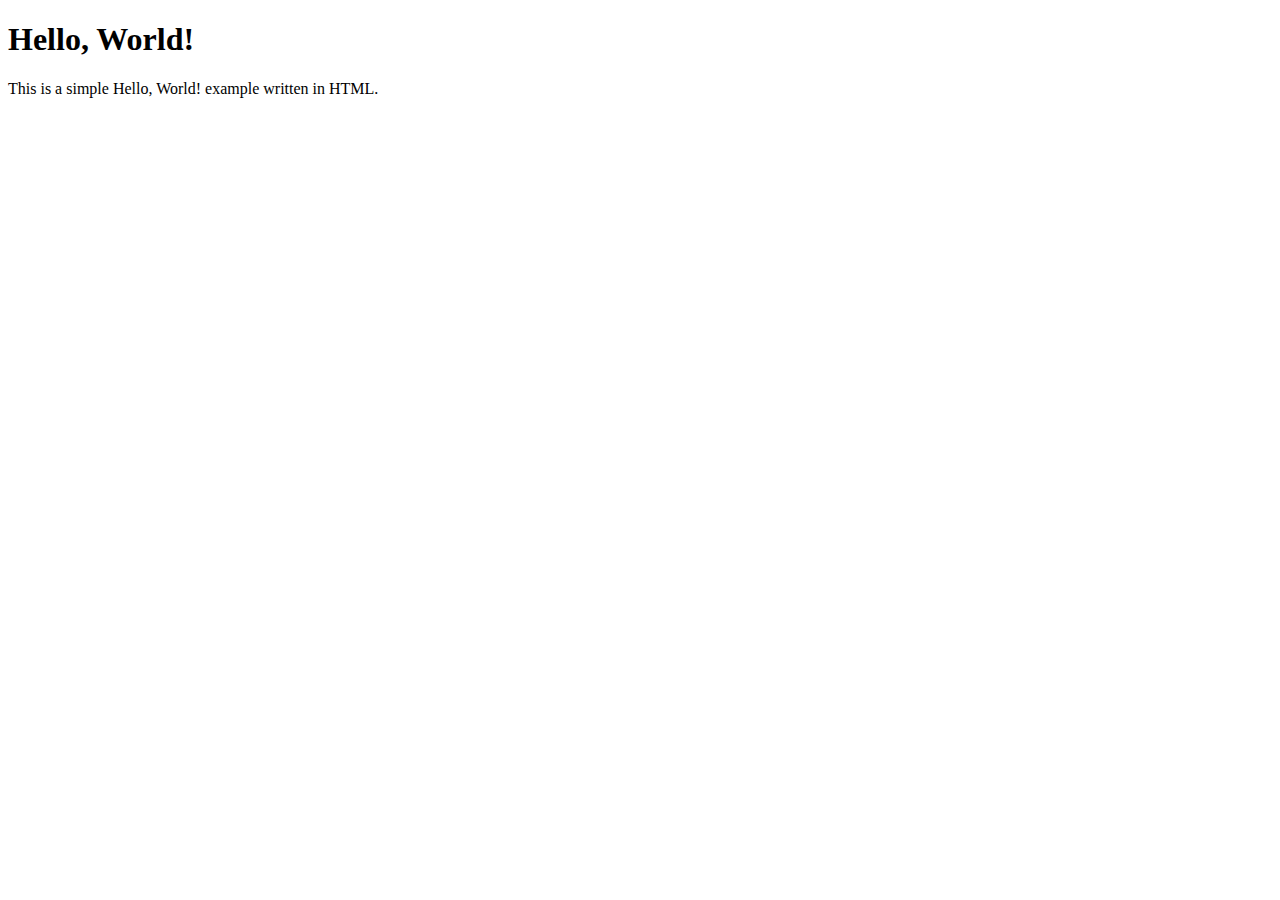
==== index.html @ e38b8fd9 "added readme" ====
<!DOCTYPE html>
<html lang="en">
<head>
    <meta charset="UTF-8">
    <meta name="viewport" content="width=device-width, initial-scale=1.0">
    <title>Hello, World!</title>
</head>
<body>
    <h1>Hello, World!</h1>
    <p>This is a simple Hello, World! example written in HTML.</p>
</body>
</html>
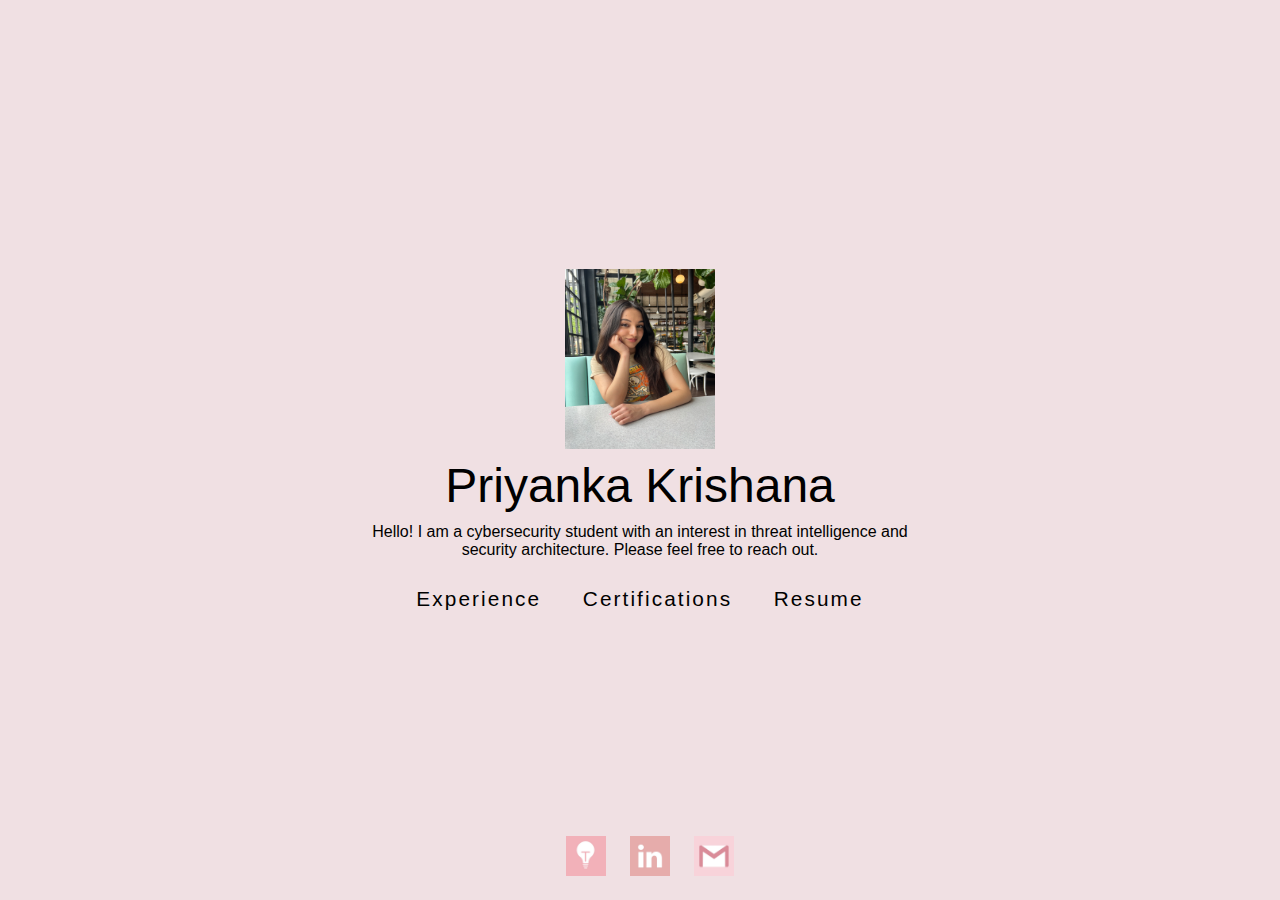
==== commit b91b098f: "website addition one" ====
--- a/index.html
+++ b/index.html
@@ -1,12 +1,57 @@
 <!DOCTYPE html>
 <html lang="en">
-<head>
-    <meta charset="UTF-8">
-    <meta name="viewport" content="width=device-width, initial-scale=1.0">
-    <title>Hello, World!</title>
-</head>
-<body>
-    <h1>Hello, World!</h1>
-    <p>This is a simple Hello, World! example written in HTML.</p>
+  <head>
+    <title>Priyanka Krishana</title>
+    <link
+      rel="icon"
+      type="image/x-icon"
+    />
+    <link rel="stylesheet" href="style.css" />
+    <style>
+      body {
+        font-family: "Atkinson Hyperlegible", sans-serif;
+      }
+    </style>
+    </head>
+    <body>
+      <div id="container">
+        <div id="inner">
+          <img src="images/priyanka.jpeg" width="150" height="180" />
+          <p>Priyanka Krishana</p>
+          <q
+            >Hello! I am a cybersecurity student with an interest in threat intelligence and security architecture. Please feel free to reach out. 
+          </q>
+          <ul class="pages">
+            <li class="home"><a href="experience.html">Experience</a></li>
+            <li class="home"><a href="certifications.html">Certifications</a></li>
+            <li class="home"><a href="resume.html">Resume</a></li>
+          </ul>
+        </div>
+    </div>
+    <div class="footer">
+      <a
+        href="https://github.com/xprixkrix"
+        target="_blank"
+        rel="noopener noreferrer"
+        ><img
+          src="images/github icon.jpg"
+          style="width: 40px; height: 40px; padding: 10px"
+      /></a>
+      <a
+        href="https://www.linkedin.com/in/priyankakrishana777/"
+        target="_blank"
+        rel="noopener noreferrer"
+        ><img
+          src="images/linkedin.jpg"
+          style="width: 40px; height: 40px; padding: 10px"
+      /></a>
+      <a href="mailto:pkrisha@iu.edu" target="_blank" rel="noopener noreferrer"
+        ><img
+          src="images/email icon.jpg"
+          style="width: 40px; height: 40px; padding: 10px"
+      /></a>
+    </div>
+  </div>
 </body>
 </html>
+  --- a/style.css
+++ b/style.css
@@ -0,0 +1,137 @@
+@font-face {
+    src: "";
+    font-family: 'Atkinson Hyperlegible', sans-serif;
+}
+* { padding: 0; margin: 0; }
+html,body { height: 100%; width: 100%; }
+body {
+    min-width: 150; font-family: sans-serif; display: table;
+    background-color: rgb(240, 224, 227);
+}
+body {
+    max-width: 600px; 
+margin: 0 auto !important; 
+float: none !important; 
+}
+#logo{ 
+	position:fixed; 
+	top:0; 
+	left:0; 
+} 
+#container {
+    display: table-cell; vertical-align: middle; text-align: center;
+    padding: 1em;
+}
+#inner {
+    display: inline-block; padding: 1rem; 
+}
+#inner > p {
+    display: block; font-size: 3rem; padding: 0.3rem 0;
+}
+#inner > q {
+    display: block; font-size: 1rem; padding: 0.3rem 0;
+}
+q {
+    quotes: none;
+}
+ul {
+    display: inline-block; list-style-type:none; padding: 0.6rem 0 0.3rem 0;
+}
+a {
+    text-decoration: none;
+    color: 5A2FC2;
+}
+a .goog {
+    text-decoration: none;
+    color: 4285F4;
+}
+
+.maintext {
+    max-width: 1080px;
+    margin-bottom: 5em;
+}
+.maintext p {
+    line-height: 1.5;
+    font-weight:500;
+    font-size: 16px;
+    font-family: 'Merriweather', serif;
+    text-align: left;
+    padding-top: 10px;
+    }
+
+.maintext .blog-heading {
+    text-align: left;
+    padding-bottom: 1em;
+    padding-top: 1em;
+    font-family: 'Merriweather';
+}
+.emgithub-container .code-area {
+    max-height: 300px;
+    overflow-y: scroll;
+}
+
+.hexembed{
+    padding-top: 10px;
+}
+
+.iphone-vid {
+    border-radius: 8px;
+    margin-bottom: 10px;
+    margin-top: 10px;
+    
+}
+.gist-data {
+    max-height: 300px;
+    overflow-y: scroll;
+}
+
+.footer {
+    position: absolute;
+    left: 0;
+    bottom: 0;
+    width: 100%;
+    text-align: center;
+    padding: 10px;
+}
+    
+li.home {
+    list-style: none; margin: 0 0.3rem; float: left;
+}
+li.home > a {
+    color: #000; font-size: 1.3rem; letter-spacing: 0.1em;
+    text-decoration: none; display: block; padding: 0.9rem 1rem; align-content: center;
+}
+li.home > a:hover {
+    background-color: rgb(225, 141, 246);
+}
+
+li.blog {
+    line-height: 2;
+}
+
+.pages {
+    display: flex;
+    justify-content: center;
+    flex-wrap: wrap;
+}
+.hex {
+    margin: 1em;
+    box-shadow:
+0 1.3px 2.2px rgba(0, 0, 0, 0.02),
+0 3.2px 5.3px rgba(0, 0, 0, 0.028),
+0 6px 10px rgba(0, 0, 0, 0.035),
+0 10.7px 17.9px rgba(0, 0, 0, 0.042),
+0 20.1px 33.4px rgba(0, 0, 0, 0.05),
+0 48px 80px rgba(0, 0, 0, 0.07)
+;
+flex-grow: 1;
+height:90%;
+border-radius: 4px;
+
+}
+
+html {
+scroll-behavior: smooth;
+}
+
+
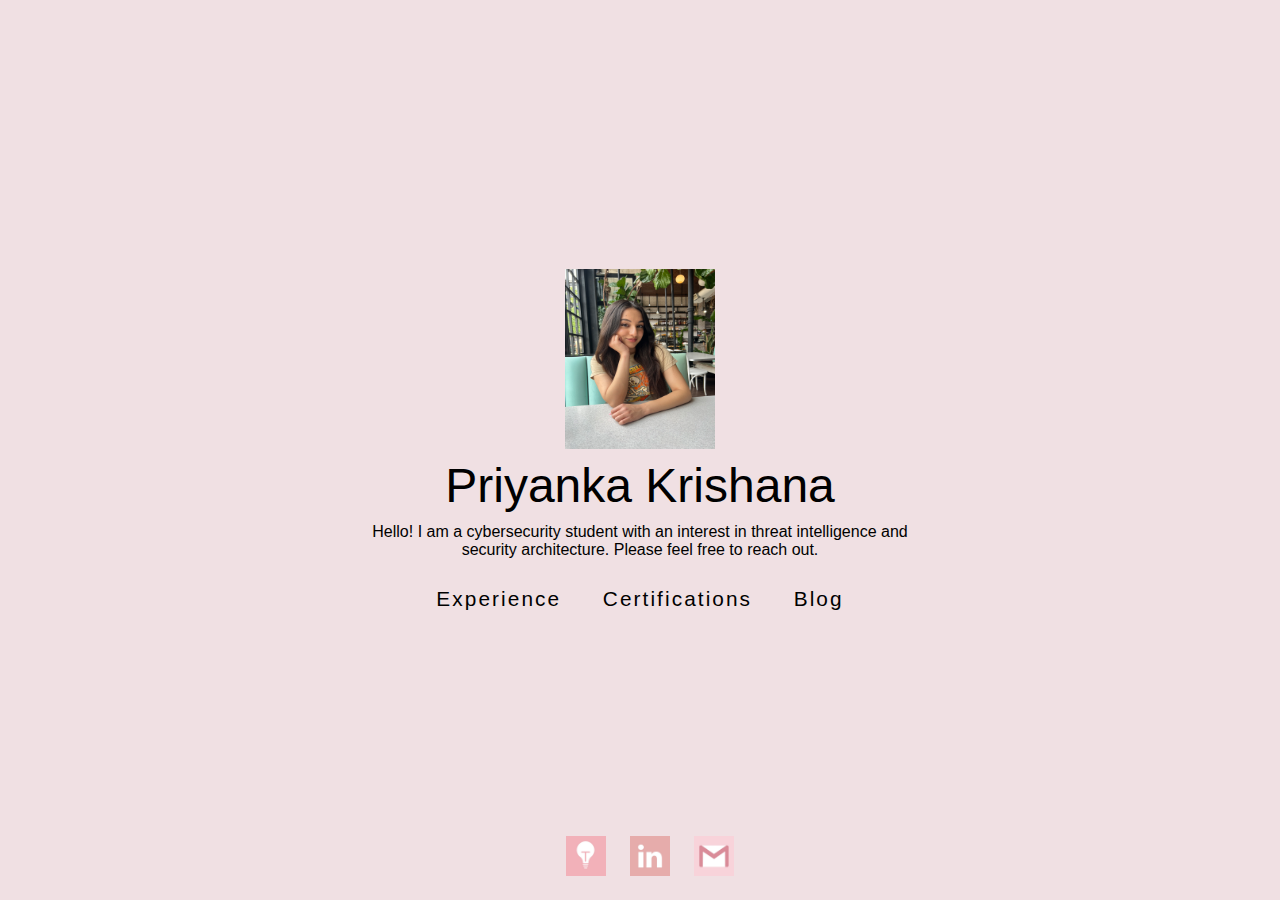
==== commit d403355e: "final" ====
--- a/index.html
+++ b/index.html
@@ -24,7 +24,7 @@
           <ul class="pages">
             <li class="home"><a href="experience.html">Experience</a></li>
             <li class="home"><a href="certifications.html">Certifications</a></li>
-            <li class="home"><a href="resume.html">Resume</a></li>
+            <li class="home"><a href="blog.html">Blog</a></li>
           </ul>
         </div>
     </div>
